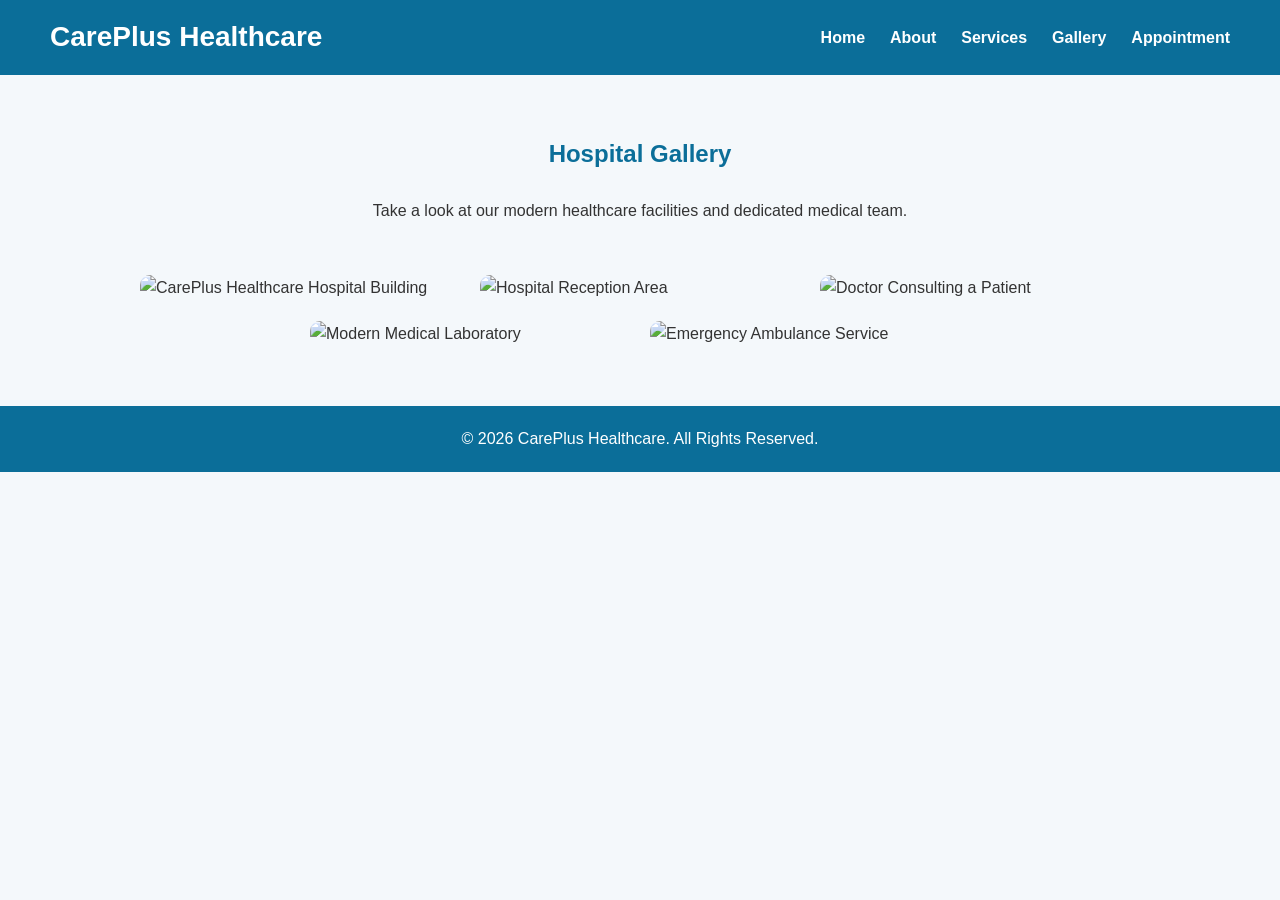
==== gallery.html @ 5caacab5 "Update gallery.html" ====
<!DOCTYPE html>
<html lang="en">

<head>

    <meta charset="UTF-8">
    <meta name="viewport" content="width=device-width, initial-scale=1.0">

    <title>Gallery | CarePlus Healthcare</title>

    <meta name="description"
        content="Explore CarePlus Healthcare through our gallery featuring hospital facilities, doctors, laboratories, and patient care.">

    <meta name="keywords"
        content="hospital gallery, healthcare images, doctors, laboratory, ambulance">

    <link rel="stylesheet" href="style.css">

</head>

<body>

    <!-- Navigation -->

    <nav>

        <div class="logo">
            <h2>CarePlus Healthcare</h2>
        </div>

        <ul>

            <li><a href="index.html">Home</a></li>

            <li><a href="about.html">About</a></li>

            <li><a href="services.html">Services</a></li>

            <li><a href="gallery.html">Gallery</a></li>

            <li><a href="contact.html">Appointment</a></li>

        </ul>

    </nav>

    <!-- Gallery -->

    <section>

        <h1>Hospital Gallery</h1>

        <p style="text-align:center; max-width:800px; margin:auto;">

            Take a look at our modern healthcare facilities and dedicated medical team.

        </p>

        <br><br>

        <div class="gallery">

            <img src="images/hospital.png"
                 alt="CarePlus Healthcare Hospital Building">

            <img src="images/reception.png"
                 alt="Hospital Reception Area">

            <img src="images/doctor.png"
                 alt="Doctor Consulting a Patient">

            <img src="images/lab.png"
                 alt="Modern Medical Laboratory">

            <img src="images/ambulance.png"
                 alt="Emergency Ambulance Service">

        </div>

    </section>

    <!-- Footer -->

    <footer>

        <p>© 2026 CarePlus Healthcare. All Rights Reserved.</p>

    </footer>

</body>

</html>
---- style.css ----
/* ==========================
   CAREPLUS HEALTHCARE
   STYLE SHEET
========================== */

*{
    margin:0;
    padding:0;
    box-sizing:border-box;
}

body{
    font-family:Arial, Helvetica, sans-serif;
    background:#f4f8fb;
    color:#333;
    line-height:1.6;
}

/* Navigation */

nav{
    display:flex;
    justify-content:space-between;
    align-items:center;
    background:#0B6E99;
    padding:15px 50px;
}

.logo h2{
    color:white;
    font-size:28px;
}

nav ul{
    display:flex;
    list-style:none;
}

nav ul li{
    margin-left:25px;
}

nav ul li a{
    color:white;
    text-decoration:none;
    font-weight:bold;
}

nav ul li a:hover{
    color:#FFD700;
}

/* Hero */

.hero{
    background:linear-gradient(rgba(11,110,153,0.85),
               rgba(11,110,153,0.85));
    color:white;
    text-align:center;
    padding:100px 20px;
}

.hero h1{
    font-size:48px;
    margin-bottom:20px;
}

.hero p{
    font-size:18px;
    max-width:800px;
    margin:auto;
}

.btn{
    display:inline-block;
    margin-top:30px;
    padding:14px 28px;
    background:#28a745;
    color:white;
    text-decoration:none;
    border-radius:5px;
    font-size:18px;
}

.btn:hover{
    background:#218838;
}

/* Sections */

section{
    padding:60px 40px;
}

section h1,
section h2{
    text-align:center;
    color:#0B6E99;
    margin-bottom:25px;
}

/* Cards */

.card-container{
    display:flex;
    justify-content:center;
    flex-wrap:wrap;
    gap:25px;
}

.card{
    background:white;
    width:300px;
    padding:25px;
    border-radius:10px;
    box-shadow:0 5px 10px rgba(0,0,0,0.15);
    text-align:center;
}

.card h3{
    color:#0B6E99;
    margin-bottom:15px;
}

/* Gallery */

.gallery{
    display:flex;
    justify-content:center;
    flex-wrap:wrap;
    gap:20px;
}

.gallery img{
    width:320px;
    border-radius:10px;
    transition:0.3s;
}

.gallery img:hover{
    transform:scale(1.05);
}

/* Forms */

form{
    max-width:600px;
    margin:auto;
}

input,
select,
textarea{
    width:100%;
    padding:12px;
    margin:12px 0;
    border:1px solid #ccc;
    border-radius:5px;
}

button{
    background:#0B6E99;
    color:white;
    border:none;
    padding:14px;
    width:100%;
    border-radius:5px;
    cursor:pointer;
    font-size:18px;
}

button:hover{
    background:#09597d;
}

/* Footer */

footer{
    background:#0B6E99;
    color:white;
    text-align:center;
    padding:20px;
}

/* Responsive */

@media(max-width:768px){

nav{
    flex-direction:column;
}

nav ul{
    flex-direction:column;
    text-align:center;
    margin-top:15px;
}

nav ul li{
    margin:10px 0;
}

.hero h1{
    font-size:32px;
}

.card{
    width:90%;
}

.gallery img{
    width:90%;
}

}
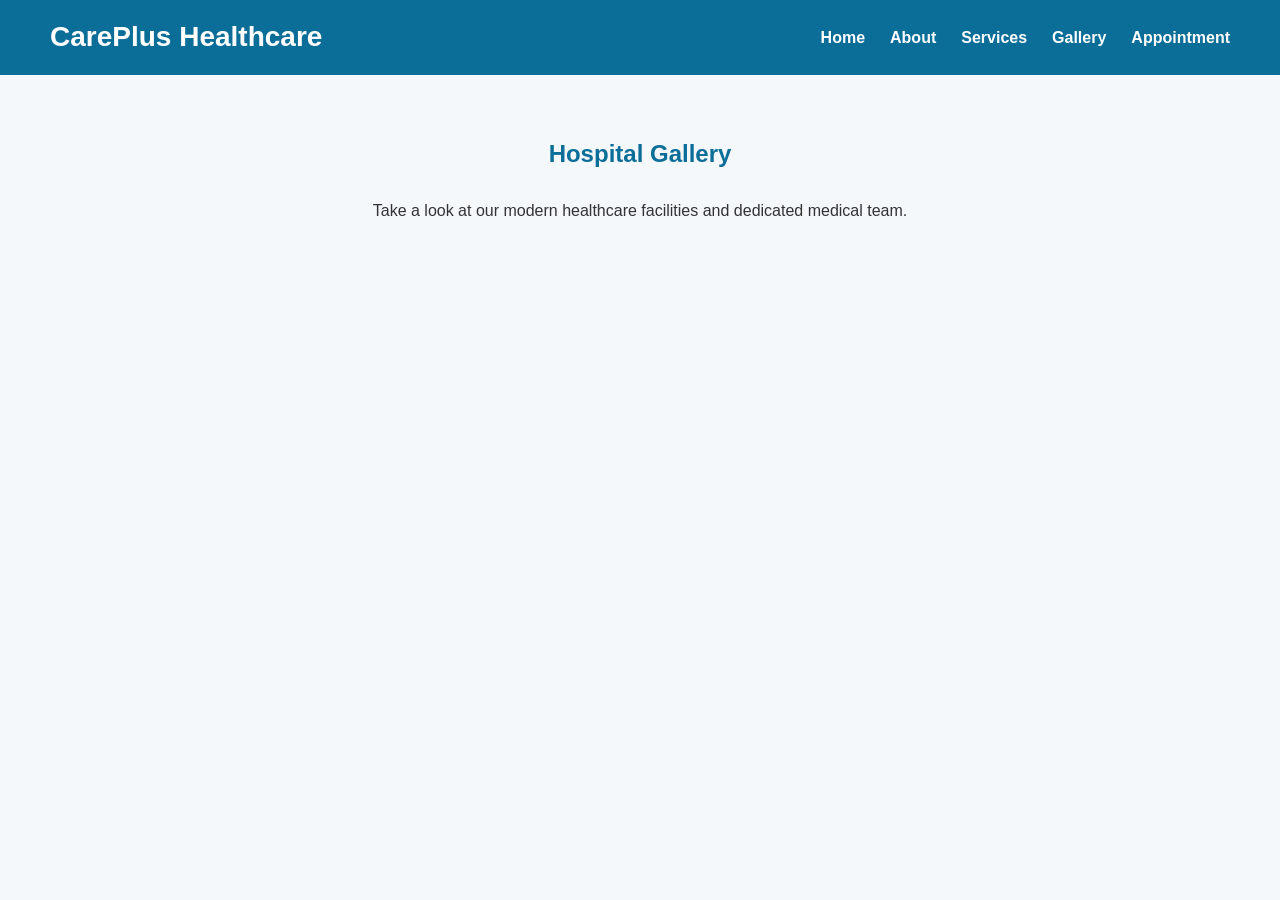
==== commit f7186378: "Update gallery.html" ====
--- a/gallery.html
+++ b/gallery.html
@@ -59,34 +59,3 @@
         <br><br>
 
         <div class="gallery">
-
-            <img src="images/hospital.png"
-                 alt="CarePlus Healthcare Hospital Building">
-
-            <img src="images/reception.png"
-                 alt="Hospital Reception Area">
-
-            <img src="images/doctor.png"
-                 alt="Doctor Consulting a Patient">
-
-            <img src="images/lab.png"
-                 alt="Modern Medical Laboratory">
-
-            <img src="images/ambulance.png"
-                 alt="Emergency Ambulance Service">
-
-        </div>
-
-    </section>
-
-    <!-- Footer -->
-
-    <footer>
-
-        <p>© 2026 CarePlus Healthcare. All Rights Reserved.</p>
-
-    </footer>
-
-</body>
-
-</html>
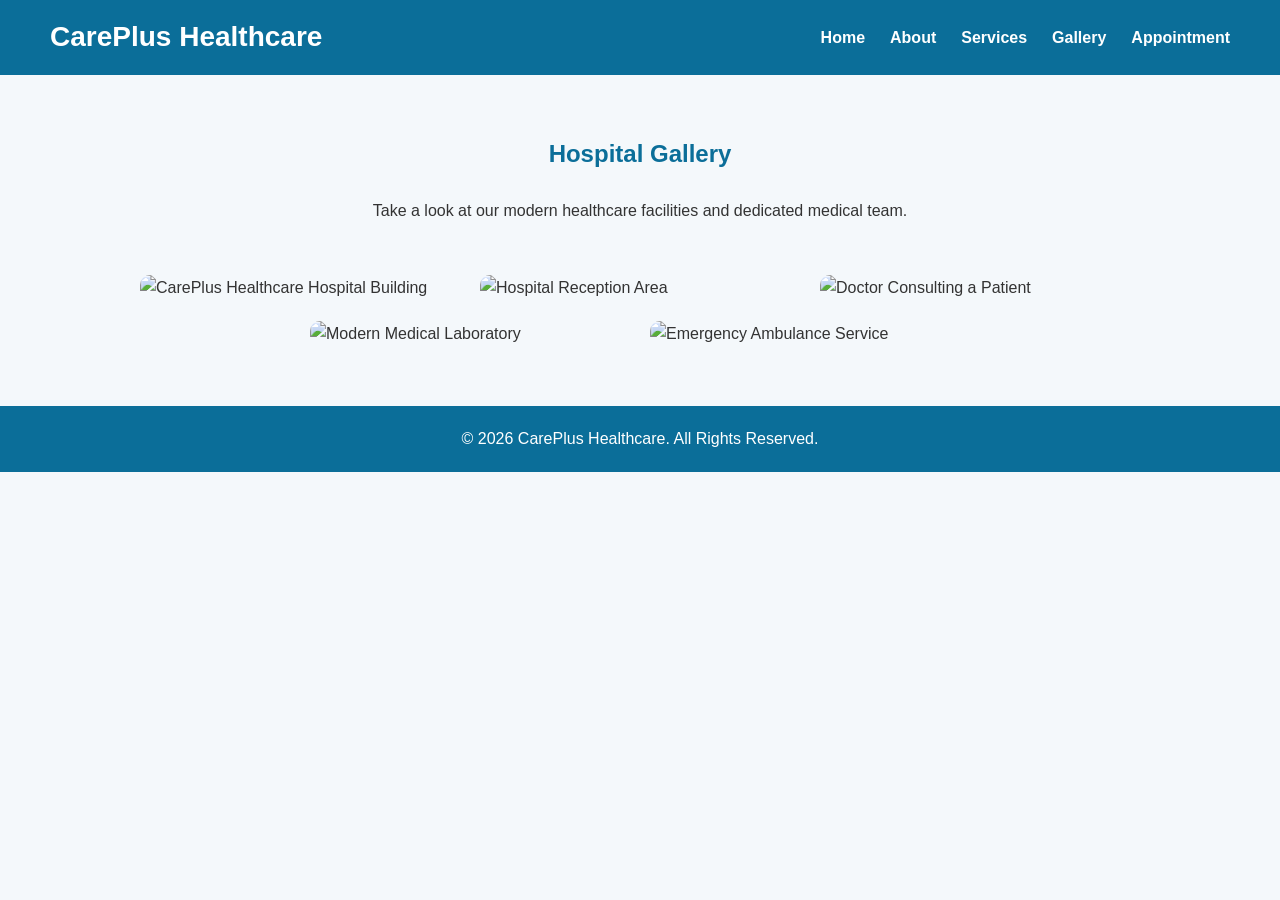
==== commit 5b977fa3: "Update gallery.html" ====
--- a/gallery.html
+++ b/gallery.html
@@ -59,3 +59,34 @@
         <br><br>
 
         <div class="gallery">
+
+            <img src="images/hospital.png"
+                 alt="CarePlus Healthcare Hospital Building">
+
+            <img src="images/reception.png"
+                 alt="Hospital Reception Area">
+
+            <img src="images/doctor.png"
+                 alt="Doctor Consulting a Patient">
+
+            <img src="images/lab.png"
+                 alt="Modern Medical Laboratory">
+
+            <img src="images/ambulance.png"
+                 alt="Emergency Ambulance Service">
+
+        </div>
+
+    </section>
+
+    <!-- Footer -->
+
+    <footer>
+
+        <p>© 2026 CarePlus Healthcare. All Rights Reserved.</p>
+
+    </footer>
+
+</body>
+
+</html>
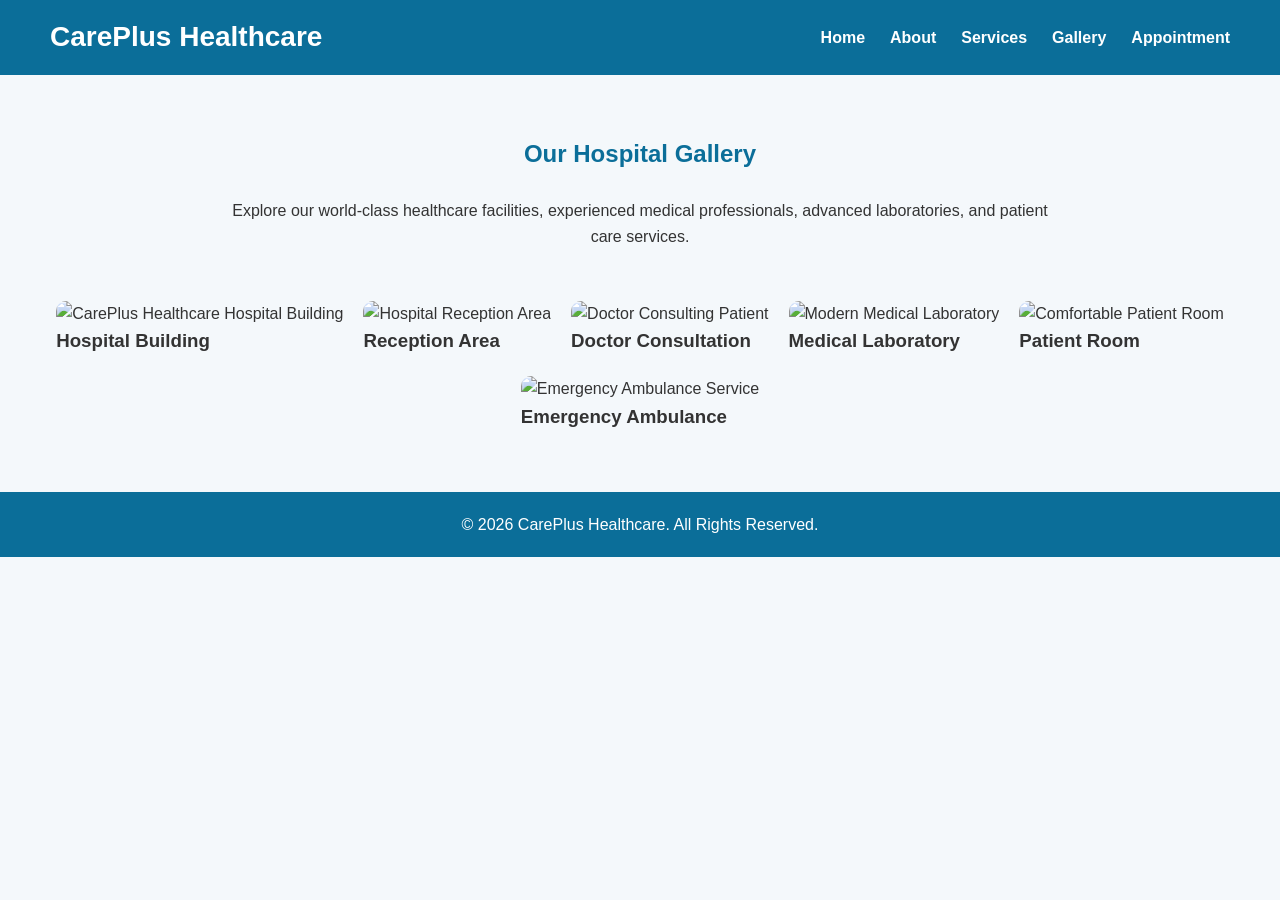
==== commit 335c179f: "Update gallery.html" ====
--- a/gallery.html
+++ b/gallery.html
@@ -2,20 +2,18 @@
 <html lang="en">
 
 <head>
-
     <meta charset="UTF-8">
     <meta name="viewport" content="width=device-width, initial-scale=1.0">
 
     <title>Gallery | CarePlus Healthcare</title>
 
     <meta name="description"
-        content="Explore CarePlus Healthcare through our gallery featuring hospital facilities, doctors, laboratories, and patient care.">
+        content="Explore CarePlus Healthcare through our gallery featuring hospital facilities, doctors, laboratories, patient care, and emergency services.">
 
     <meta name="keywords"
-        content="hospital gallery, healthcare images, doctors, laboratory, ambulance">
+        content="CarePlus Healthcare, hospital gallery, doctors, laboratory, patient room, ambulance">
 
     <link rel="stylesheet" href="style.css">
-
 </head>
 
 <body>
@@ -29,51 +27,59 @@
         </div>
 
         <ul>
-
             <li><a href="index.html">Home</a></li>
-
             <li><a href="about.html">About</a></li>
-
             <li><a href="services.html">Services</a></li>
-
             <li><a href="gallery.html">Gallery</a></li>
-
             <li><a href="contact.html">Appointment</a></li>
-
         </ul>
 
     </nav>
 
-    <!-- Gallery -->
+    <!-- Gallery Heading -->
 
     <section>
 
-        <h1>Hospital Gallery</h1>
+        <h1>Our Hospital Gallery</h1>
 
-        <p style="text-align:center; max-width:800px; margin:auto;">
-
-            Take a look at our modern healthcare facilities and dedicated medical team.
-
+        <p style="text-align:center; max-width:850px; margin:auto;">
+            Explore our world-class healthcare facilities, experienced medical professionals,
+            advanced laboratories, and patient care services.
         </p>
 
         <br><br>
 
         <div class="gallery">
 
-            <img src="images/hospital.png"
-                 alt="CarePlus Healthcare Hospital Building">
+            <div class="gallery-item">
+                <img src="images/hospital.jpg" alt="CarePlus Healthcare Hospital Building">
+                <h3>Hospital Building</h3>
+            </div>
 
-            <img src="images/reception.png"
-                 alt="Hospital Reception Area">
+            <div class="gallery-item">
+                <img src="images/reception.jpg" alt="Hospital Reception Area">
+                <h3>Reception Area</h3>
+            </div>
 
-            <img src="images/doctor.png"
-                 alt="Doctor Consulting a Patient">
+            <div class="gallery-item">
+                <img src="images/doctor.jpg" alt="Doctor Consulting Patient">
+                <h3>Doctor Consultation</h3>
+            </div>
 
-            <img src="images/lab.png"
-                 alt="Modern Medical Laboratory">
+            <div class="gallery-item">
+                <img src="images/lab.jpg" alt="Modern Medical Laboratory">
+                <h3>Medical Laboratory</h3>
+            </div>
 
-            <img src="images/ambulance.png"
-                 alt="Emergency Ambulance Service">
+            <div class="gallery-item">
+                <img src="images/room.jpg" alt="Comfortable Patient Room">
+                <h3>Patient Room</h3>
+            </div>
+
+            <div class="gallery-item">
+                <img src="images/ambulance.jpg" alt="Emergency Ambulance Service">
+                <h3>Emergency Ambulance</h3>
+            </div>
 
         </div>
 
@@ -83,7 +89,7 @@
 
     <footer>
 
-        <p>© 2026 CarePlus Healthcare. All Rights Reserved.</p>
+        <p>&copy; 2026 CarePlus Healthcare. All Rights Reserved.</p>
 
     </footer>
 
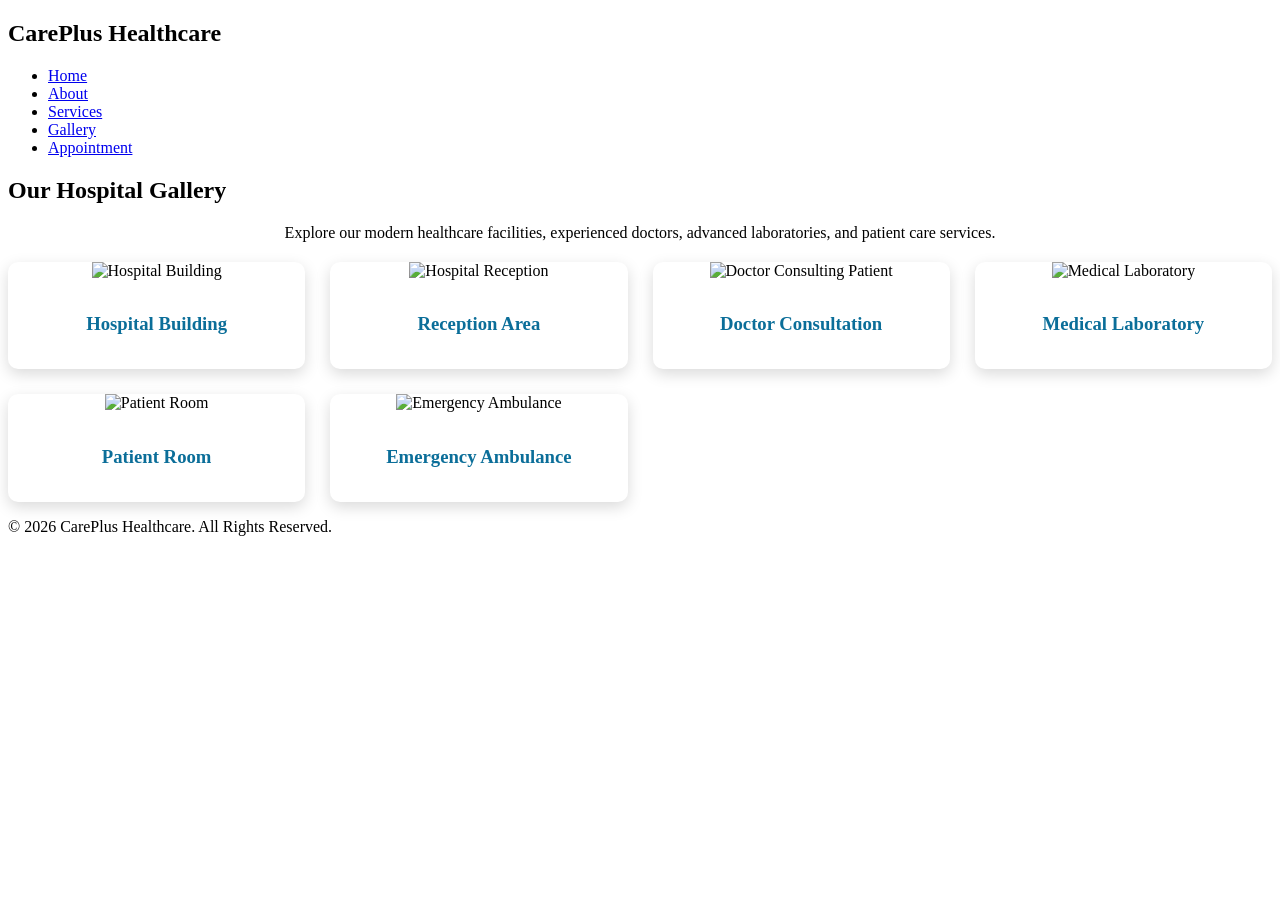
==== commit d0d3195c: "Update gallery.html" ====
--- a/gallery.html
+++ b/gallery.html
@@ -2,6 +2,7 @@
 <html lang="en">
 
 <head>
+
     <meta charset="UTF-8">
     <meta name="viewport" content="width=device-width, initial-scale=1.0">
 
@@ -11,9 +12,10 @@
         content="Explore CarePlus Healthcare through our gallery featuring hospital facilities, doctors, laboratories, patient care, and emergency services.">
 
     <meta name="keywords"
-        content="CarePlus Healthcare, hospital gallery, doctors, laboratory, patient room, ambulance">
+        content="healthcare gallery, hospital, doctors, laboratory, ambulance, patient room">
 
     <link rel="stylesheet" href="style.css">
+
 </head>
 
 <body>
@@ -36,48 +38,46 @@
 
     </nav>
 
-    <!-- Gallery Heading -->
+    <!-- Gallery Section -->
 
     <section>
 
         <h1>Our Hospital Gallery</h1>
 
-        <p style="text-align:center; max-width:850px; margin:auto;">
-            Explore our world-class healthcare facilities, experienced medical professionals,
+        <p style="text-align:center; max-width:800px; margin:auto;">
+            Explore our modern healthcare facilities, experienced doctors,
             advanced laboratories, and patient care services.
         </p>
-
-        <br><br>
 
         <div class="gallery">
 
             <div class="gallery-item">
-                <img src="images/hospital.jpg" alt="CarePlus Healthcare Hospital Building">
+                <img src="hospital.jpg" alt="Hospital Building">
                 <h3>Hospital Building</h3>
             </div>
 
             <div class="gallery-item">
-                <img src="images/reception.jpg" alt="Hospital Reception Area">
+                <img src="reception.jpg" alt="Hospital Reception">
                 <h3>Reception Area</h3>
             </div>
 
             <div class="gallery-item">
-                <img src="images/doctor.jpg" alt="Doctor Consulting Patient">
+                <img src="doctor.jpg" alt="Doctor Consulting Patient">
                 <h3>Doctor Consultation</h3>
             </div>
 
             <div class="gallery-item">
-                <img src="images/lab.jpg" alt="Modern Medical Laboratory">
+                <img src="lab.jpg" alt="Medical Laboratory">
                 <h3>Medical Laboratory</h3>
             </div>
 
             <div class="gallery-item">
-                <img src="images/room.jpg" alt="Comfortable Patient Room">
+                <img src="room.jpg" alt="Patient Room">
                 <h3>Patient Room</h3>
             </div>
 
             <div class="gallery-item">
-                <img src="images/ambulance.jpg" alt="Emergency Ambulance Service">
+                <img src="ambulance.jpg" alt="Emergency Ambulance">
                 <h3>Emergency Ambulance</h3>
             </div>
 
--- a/style.css
+++ b/style.css
@@ -1,215 +1,32 @@
-/* ==========================
-   CAREPLUS HEALTHCARE
-   STYLE SHEET
-========================== */
-
-*{
-    margin:0;
-    padding:0;
-    box-sizing:border-box;
-}
-
-body{
-    font-family:Arial, Helvetica, sans-serif;
-    background:#f4f8fb;
-    color:#333;
-    line-height:1.6;
-}
-
-/* Navigation */
-
-nav{
-    display:flex;
-    justify-content:space-between;
-    align-items:center;
-    background:#0B6E99;
-    padding:15px 50px;
-}
-
-.logo h2{
-    color:white;
-    font-size:28px;
-}
-
-nav ul{
-    display:flex;
-    list-style:none;
-}
-
-nav ul li{
-    margin-left:25px;
-}
-
-nav ul li a{
-    color:white;
-    text-decoration:none;
-    font-weight:bold;
-}
-
-nav ul li a:hover{
-    color:#FFD700;
-}
-
-/* Hero */
-
-.hero{
-    background:linear-gradient(rgba(11,110,153,0.85),
-               rgba(11,110,153,0.85));
-    color:white;
-    text-align:center;
-    padding:100px 20px;
-}
-
-.hero h1{
-    font-size:48px;
-    margin-bottom:20px;
-}
-
-.hero p{
-    font-size:18px;
-    max-width:800px;
-    margin:auto;
-}
-
-.btn{
-    display:inline-block;
-    margin-top:30px;
-    padding:14px 28px;
-    background:#28a745;
-    color:white;
-    text-decoration:none;
-    border-radius:5px;
-    font-size:18px;
-}
-
-.btn:hover{
-    background:#218838;
-}
-
-/* Sections */
-
-section{
-    padding:60px 40px;
-}
-
-section h1,
-section h2{
-    text-align:center;
-    color:#0B6E99;
-    margin-bottom:25px;
-}
-
-/* Cards */
-
-.card-container{
-    display:flex;
-    justify-content:center;
-    flex-wrap:wrap;
-    gap:25px;
-}
-
-.card{
-    background:white;
-    width:300px;
-    padding:25px;
-    border-radius:10px;
-    box-shadow:0 5px 10px rgba(0,0,0,0.15);
-    text-align:center;
-}
-
-.card h3{
-    color:#0B6E99;
-    margin-bottom:15px;
-}
-
 /* Gallery */
 
 .gallery{
-    display:flex;
-    justify-content:center;
-    flex-wrap:wrap;
-    gap:20px;
+    display:grid;
+    grid-template-columns:repeat(auto-fit,minmax(280px,1fr));
+    gap:25px;
+    margin-top:20px;
 }
 
-.gallery img{
-    width:320px;
+.gallery-item{
+    background:#ffffff;
     border-radius:10px;
+    overflow:hidden;
+    box-shadow:0 5px 15px rgba(0,0,0,0.15);
+    text-align:center;
     transition:0.3s;
 }
 
-.gallery img:hover{
-    transform:scale(1.05);
+.gallery-item:hover{
+    transform:translateY(-8px);
 }
 
-/* Forms */
-
-form{
-    max-width:600px;
-    margin:auto;
+.gallery-item img{
+    width:100%;
+    height:220px;
+    object-fit:cover;
 }
 
-input,
-select,
-textarea{
-    width:100%;
-    padding:12px;
-    margin:12px 0;
-    border:1px solid #ccc;
-    border-radius:5px;
+.gallery-item h3{
+    padding:15px;
+    color:#0B6E99;
 }
-
-button{
-    background:#0B6E99;
-    color:white;
-    border:none;
-    padding:14px;
-    width:100%;
-    border-radius:5px;
-    cursor:pointer;
-    font-size:18px;
-}
-
-button:hover{
-    background:#09597d;
-}
-
-/* Footer */
-
-footer{
-    background:#0B6E99;
-    color:white;
-    text-align:center;
-    padding:20px;
-}
-
-/* Responsive */
-
-@media(max-width:768px){
-
-nav{
-    flex-direction:column;
-}
-
-nav ul{
-    flex-direction:column;
-    text-align:center;
-    margin-top:15px;
-}
-
-nav ul li{
-    margin:10px 0;
-}
-
-.hero h1{
-    font-size:32px;
-}
-
-.card{
-    width:90%;
-}
-
-.gallery img{
-    width:90%;
-}
-
-}
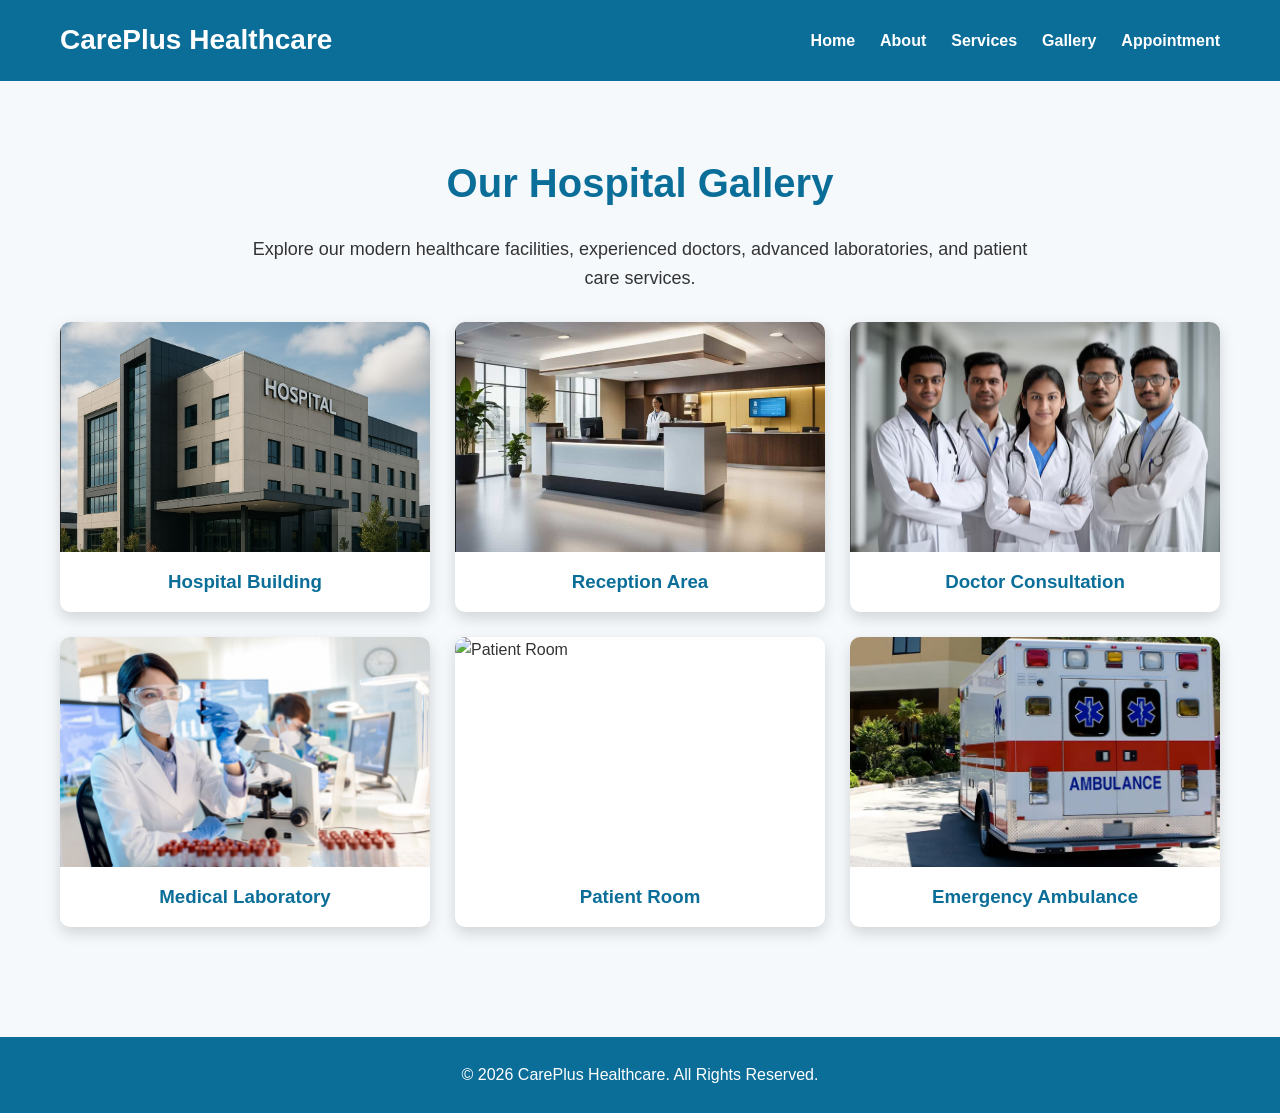
==== commit 4b409552: "Update gallery.html" ====
--- a/gallery.html
+++ b/gallery.html
@@ -52,32 +52,32 @@
         <div class="gallery">
 
             <div class="gallery-item">
-                <img src="hospital.jpg" alt="Hospital Building">
+                <img src="hospital.png" alt="Hospital Building">
                 <h3>Hospital Building</h3>
             </div>
 
             <div class="gallery-item">
-                <img src="reception.jpg" alt="Hospital Reception">
+                <img src="reception.png" alt="Hospital Reception">
                 <h3>Reception Area</h3>
             </div>
 
             <div class="gallery-item">
-                <img src="doctor.jpg" alt="Doctor Consulting Patient">
+                <img src="doctor.png" alt="Doctor Consulting Patient">
                 <h3>Doctor Consultation</h3>
             </div>
 
             <div class="gallery-item">
-                <img src="lab.jpg" alt="Medical Laboratory">
+                <img src="lab.png" alt="Medical Laboratory">
                 <h3>Medical Laboratory</h3>
             </div>
 
             <div class="gallery-item">
-                <img src="room.jpg" alt="Patient Room">
+                <img src="room.png" alt="Patient Room">
                 <h3>Patient Room</h3>
             </div>
 
             <div class="gallery-item">
-                <img src="ambulance.jpg" alt="Emergency Ambulance">
+                <img src="ambulance.png" alt="Emergency Ambulance">
                 <h3>Emergency Ambulance</h3>
             </div>
 
--- a/style.css
+++ b/style.css
@@ -1,32 +1,458 @@
+/* ===================================
+   CAREPLUS HEALTHCARE
+   Professional CSS - Part 1
+=================================== */
+
+/* Reset */
+
+*{
+    margin:0;
+    padding:0;
+    box-sizing:border-box;
+}
+
+html{
+    scroll-behavior:smooth;
+}
+
+body{
+    font-family:Arial, Helvetica, sans-serif;
+    background:#f5f9fc;
+    color:#333;
+    line-height:1.6;
+}
+
+/* Navigation */
+
+nav{
+    background:#0B6E99;
+    display:flex;
+    justify-content:space-between;
+    align-items:center;
+    padding:18px 60px;
+    position:sticky;
+    top:0;
+    z-index:1000;
+}
+
+.logo h2{
+    color:#fff;
+    font-size:28px;
+}
+
+nav ul{
+    display:flex;
+    list-style:none;
+}
+
+nav ul li{
+    margin-left:25px;
+}
+
+nav ul li a{
+    text-decoration:none;
+    color:white;
+    font-weight:bold;
+    transition:.3s;
+}
+
+nav ul li a:hover{
+    color:#FFD54F;
+}
+
+/* Hero */
+
+.hero{
+    background:linear-gradient(rgba(11,110,153,.80),
+               rgba(11,110,153,.80)),
+               url("hero.jpg");
+    background-size:cover;
+    background-position:center;
+    height:90vh;
+
+    display:flex;
+    flex-direction:column;
+    justify-content:center;
+    align-items:center;
+
+    text-align:center;
+
+    color:white;
+
+    padding:20px;
+}
+
+.hero h1{
+    font-size:55px;
+    margin-bottom:20px;
+}
+
+.hero p{
+    font-size:20px;
+    max-width:850px;
+}
+
+.btn{
+    margin-top:35px;
+    display:inline-block;
+
+    background:#28a745;
+
+    color:white;
+
+    padding:15px 35px;
+
+    text-decoration:none;
+
+    border-radius:6px;
+
+    font-size:18px;
+
+    transition:.3s;
+}
+
+.btn:hover{
+
+    background:#1d7d35;
+
+    transform:translateY(-3px);
+
+}
+
+/* Sections */
+
+section{
+
+    padding:70px 60px;
+
+}
+
+section h1{
+
+    text-align:center;
+
+    color:#0B6E99;
+
+    margin-bottom:20px;
+
+    font-size:40px;
+
+}
+
+section h2{
+
+    text-align:center;
+
+    color:#0B6E99;
+
+    margin-bottom:30px;
+
+    font-size:34px;
+
+}
+
+section p{
+
+    font-size:18px;
+
+}
+
+/* Cards */
+
+.card-container{
+
+    display:flex;
+
+    justify-content:center;
+
+    flex-wrap:wrap;
+
+    gap:30px;
+
+    margin-top:30px;
+
+}
+
+.card{
+
+    width:320px;
+
+    background:white;
+
+    padding:30px;
+
+    border-radius:10px;
+
+    text-align:center;
+
+    box-shadow:0 6px 15px rgba(0,0,0,.15);
+
+    transition:.3s;
+
+}
+
+.card:hover{
+
+    transform:translateY(-10px);
+
+}
+
+.card h3{
+
+    color:#0B6E99;
+
+    margin-bottom:15px;
+
+    font-size:24px;
+
+}
+
 /* Gallery */
 
 .gallery{
+
     display:grid;
-    grid-template-columns:repeat(auto-fit,minmax(280px,1fr));
+
+    grid-template-columns:repeat(auto-fit,minmax(300px,1fr));
+
     gap:25px;
-    margin-top:20px;
+
+    margin-top:30px;
+
 }
 
 .gallery-item{
+
+    background:white;
+
+    border-radius:10px;
+
+    overflow:hidden;
+
+    box-shadow:0 6px 15px rgba(0,0,0,.15);
+
+    transition:.3s;
+
+}
+
+.gallery-item:hover{
+
+    transform:scale(1.03);
+
+}
+
+.gallery-item img{
+
+    width:100%;
+
+    height:230px;
+
+    object-fit:cover;
+
+}
+
+.gallery-item h3{
+
+    padding:15px;
+
+    text-align:center;
+
+    color:#0B6E99;
+
+}
+
+/* ===================================
+   CAREPLUS HEALTHCARE
+   Professional CSS - Part 2
+=================================== */
+
+/* Forms */
+
+form{
+    max-width:700px;
+    margin:30px auto;
     background:#ffffff;
+    padding:30px;
     border-radius:10px;
-    overflow:hidden;
     box-shadow:0 5px 15px rgba(0,0,0,0.15);
-    text-align:center;
+}
+
+input,
+select,
+textarea{
+    width:100%;
+    padding:14px;
+    margin:12px 0;
+    border:1px solid #cccccc;
+    border-radius:6px;
+    font-size:16px;
+    outline:none;
     transition:0.3s;
 }
 
-.gallery-item:hover{
-    transform:translateY(-8px);
-}
-
-.gallery-item img{
+input:focus,
+select:focus,
+textarea:focus{
+    border-color:#0B6E99;
+    box-shadow:0 0 5px rgba(11,110,153,0.3);
+}
+
+textarea{
+    resize:vertical;
+}
+
+button{
     width:100%;
-    height:220px;
-    object-fit:cover;
-}
-
-.gallery-item h3{
     padding:15px;
-    color:#0B6E99;
-}
+    background:#0B6E99;
+    color:white;
+    border:none;
+    border-radius:6px;
+    font-size:18px;
+    cursor:pointer;
+    transition:0.3s;
+}
+
+button:hover{
+    background:#09597d;
+}
+
+/* Lists */
+
+section ul{
+    max-width:700px;
+    margin:20px auto;
+    list-style:none;
+}
+
+section ul li{
+    padding:10px 0;
+    font-size:18px;
+    border-bottom:1px solid #dddddd;
+}
+
+/* Footer */
+
+footer{
+    background:#0B6E99;
+    color:white;
+    text-align:center;
+    padding:25px;
+    margin-top:40px;
+}
+
+footer p{
+    font-size:16px;
+}
+
+/* Image Hover */
+
+img{
+    max-width:100%;
+    display:block;
+}
+
+/* Simple Animation */
+
+.card,
+.gallery-item,
+form{
+    animation:fadeIn 0.8s ease;
+}
+
+@keyframes fadeIn{
+    from{
+        opacity:0;
+        transform:translateY(20px);
+    }
+    to{
+        opacity:1;
+        transform:translateY(0);
+    }
+}
+
+/* Responsive Design */
+
+@media(max-width:992px){
+
+    nav{
+        padding:15px 25px;
+    }
+
+    .hero h1{
+        font-size:42px;
+    }
+
+    section{
+        padding:50px 25px;
+    }
+
+}
+
+@media(max-width:768px){
+
+    nav{
+        flex-direction:column;
+        text-align:center;
+    }
+
+    nav ul{
+        flex-direction:column;
+        margin-top:15px;
+    }
+
+    nav ul li{
+        margin:10px 0;
+    }
+
+    .hero{
+        height:auto;
+        padding:80px 20px;
+    }
+
+    .hero h1{
+        font-size:32px;
+    }
+
+    .hero p{
+        font-size:17px;
+    }
+
+    .card{
+        width:100%;
+    }
+
+    .gallery{
+        grid-template-columns:1fr;
+    }
+
+}
+
+@media(max-width:480px){
+
+    .logo h2{
+        font-size:22px;
+    }
+
+    section h1{
+        font-size:30px;
+    }
+
+    section h2{
+        font-size:26px;
+    }
+
+    .hero h1{
+        font-size:28px;
+    }
+
+    .btn{
+        padding:12px 24px;
+        font-size:16px;
+    }
+
+    form{
+        padding:20px;
+    }
+
+}
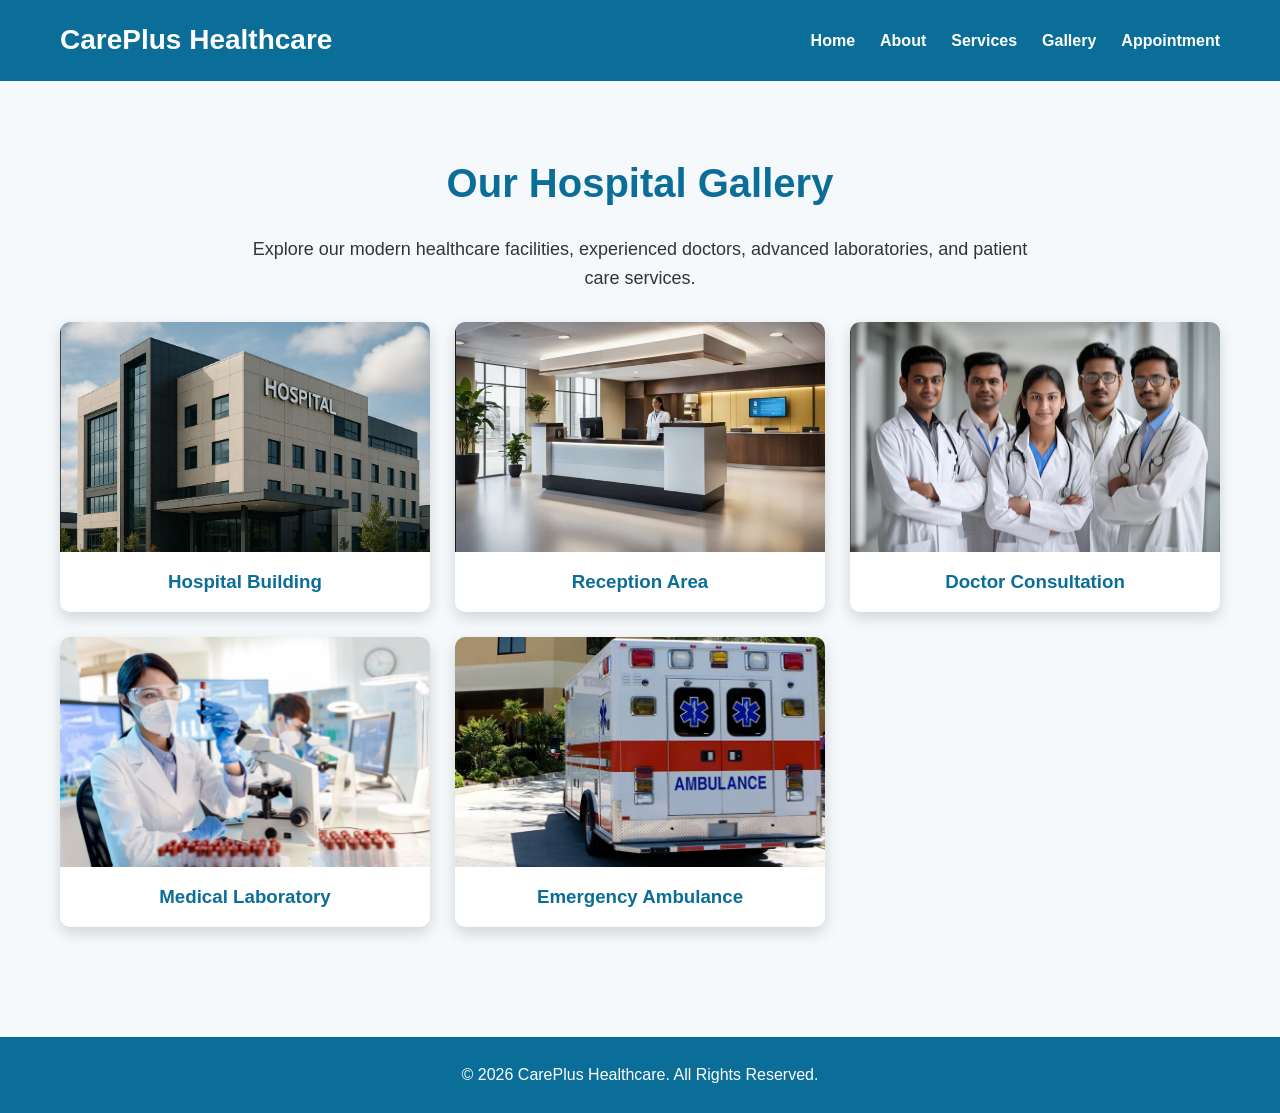
==== commit e95ab98e: "Update gallery.html" ====
--- a/gallery.html
+++ b/gallery.html
@@ -72,11 +72,6 @@
             </div>
 
             <div class="gallery-item">
-                <img src="room.png" alt="Patient Room">
-                <h3>Patient Room</h3>
-            </div>
-
-            <div class="gallery-item">
                 <img src="ambulance.png" alt="Emergency Ambulance">
                 <h3>Emergency Ambulance</h3>
             </div>
